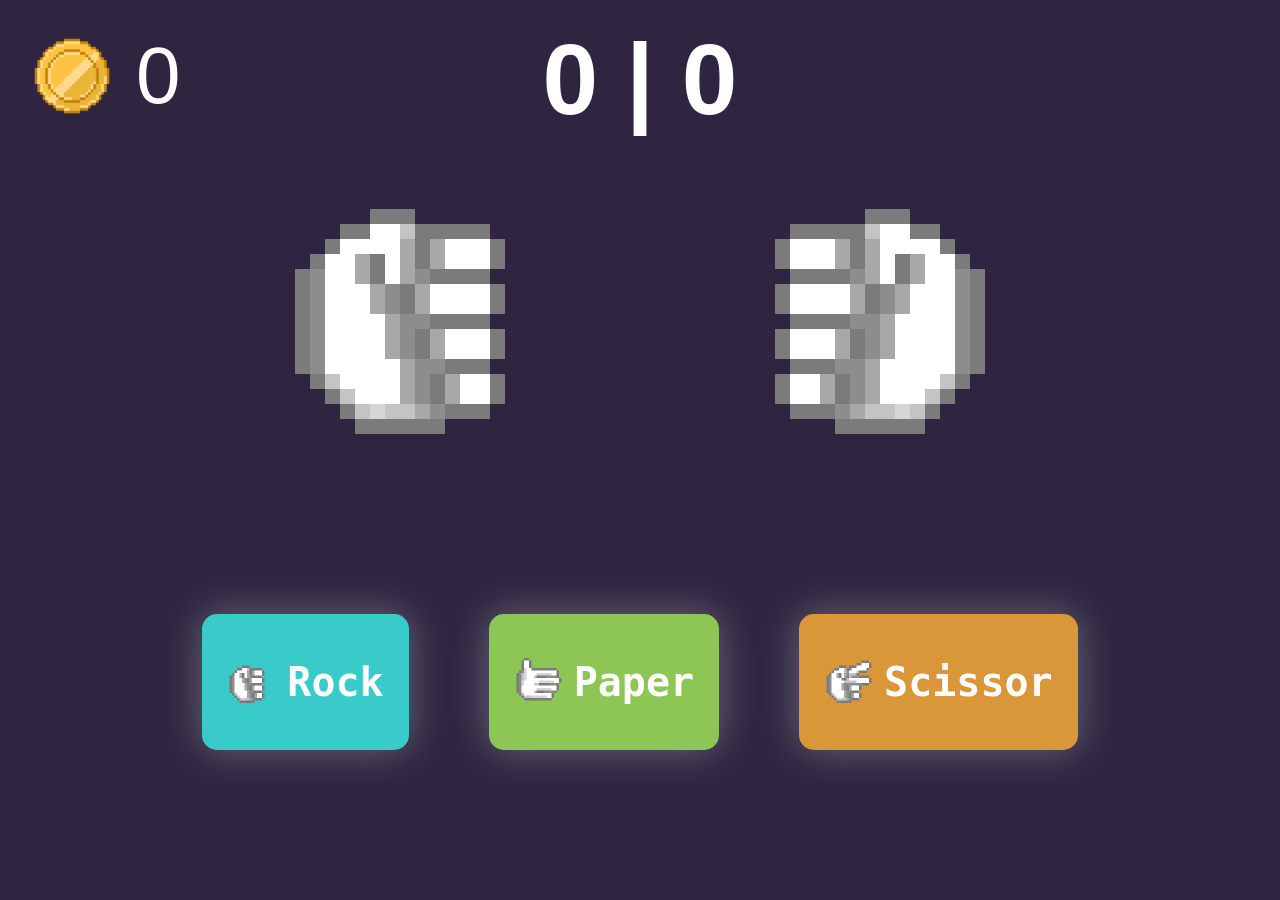
==== index.html @ ee200136 "Fresh commit" ====
<!doctype html>
<html lang="en">
  <head>
    <meta charset="UTF-8" />
    <meta name="viewport" content="width=device-width, initial-scale=1.0" />
    <link rel="stylesheet" href="/css/main.css" />
    <script src="/js/main.js" defer></script>
    <link rel="icon" href="assets/images/paper.png" />
    <title>Ultimate RPS Arcade</title>
  </head>

  <body>
    <!--Gold-->
    <div id="coin">
      <img draggable="false" oncontextmenu="return false;" class="icon" src="/assets/images/coin.gif" alt="coin" />
      <p id="gold">0</p>
    </div>
    <h1 id="scoreBoard">0 | 0</h1>
    <!--ActionDisplay-->
    <div class="gameArena">
      <!--PlayerAction-->
      <div class="player" id="playerWrapper">
        <img draggable="false" oncontextmenu="return false;" id="playerImageAction" src="/assets/images/rock.png" alt="rock" />
      </div>

      <!--ComputerAction-->
      <div class="computerAction" id="computerActionWrapper">
        <img draggable="false" oncontextmenu="return false;" id="computerImageAction" src="/assets/images/rock.png" alt="rock" />
      </div>
    </div>

    <h1 id="resultDisplay"></h1>

    <!--PlayerActionButton-->
    <div class="playerAction" id="buttonVisibility">
      <div class="playerActionButtons">
        <button onclick="rock()" id="rockButton" class="actionButton">
          <img draggable="false" oncontextmenu="return false;" src="assets/images/rock.png" alt="pick_rock" />
          <p><b>Rock</b></p>
        </button>

        <button onclick="paper()" id="paperButton" class="actionButton">
          <img draggable="false" oncontextmenu="return false;" src="assets/images/paper.png" alt="pick_rock" />
          <p><b>Paper</b></p>
        </button>

        <button onclick="scissor()" id="scissorButton" class="actionButton">
          <img draggable="false" oncontextmenu="return false;" src="assets/images/scissor.png" alt="pick_rock" />
          <p><b>Scissor</b></p>
        </button>
      </div>
    </div>
  </body>
</html>
---- css/main.css ----
@import url(buttons.css);
@import url(animations.css);
@import url(variables.css);
@import url(images.css);

body {
  background-color: var(--color-secondary);
  font-family: Arial, Helvetica, sans-serif;
  margin-top: -50px;
}

#scoreBoard,
#resultDisplay {
  text-align: center;
  color: white;
}

#scoreBoard {
  margin-top: -180px;
  font-size: 100px;
}

#resultDisplay {
  font-size: 60px;
}
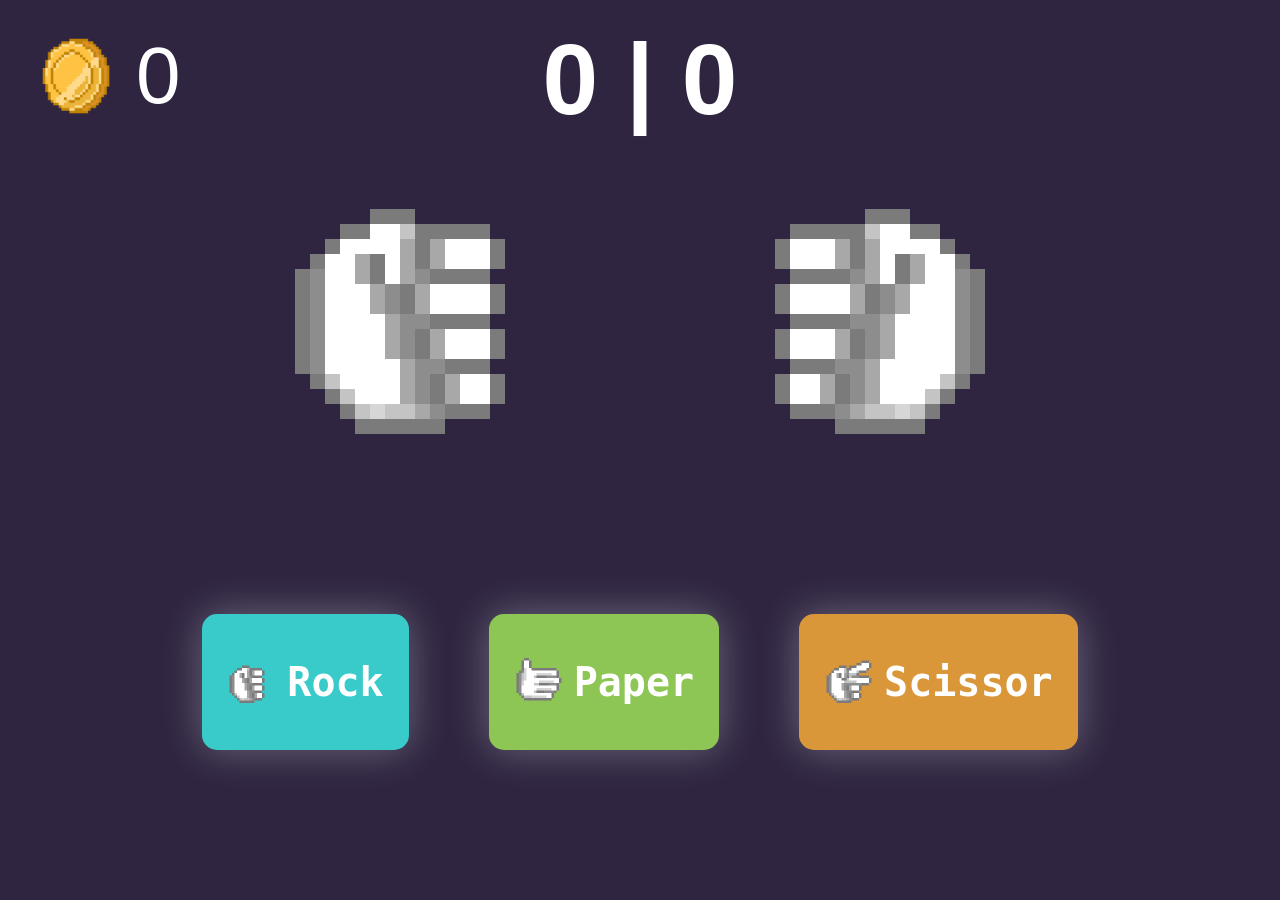
==== commit c28b52f1: "Edit Assets" ====
--- a/index.html
+++ b/index.html
@@ -12,7 +12,7 @@
   <body>
     <!--Gold-->
     <div id="coin">
-      <img draggable="false" oncontextmenu="return false;" class="icon" src="/assets/images/coin.gif" alt="coin" />
+      <img draggable="false" oncontextmenu="return false;" class="icon" src="assets/images/coin.gif" alt="coin" />
       <p id="gold">0</p>
     </div>
     <h1 id="scoreBoard">0 | 0</h1>
@@ -20,12 +20,12 @@
     <div class="gameArena">
       <!--PlayerAction-->
       <div class="player" id="playerWrapper">
-        <img draggable="false" oncontextmenu="return false;" id="playerImageAction" src="/assets/images/rock.png" alt="rock" />
+        <img draggable="false" oncontextmenu="return false;" id="playerImageAction" src="assets/images/rock.png" alt="rock" />
       </div>
 
       <!--ComputerAction-->
       <div class="computerAction" id="computerActionWrapper">
-        <img draggable="false" oncontextmenu="return false;" id="computerImageAction" src="/assets/images/rock.png" alt="rock" />
+        <img draggable="false" oncontextmenu="return false;" id="computerImageAction" src="assets/images/rock.png" alt="rock" />
       </div>
     </div>
 
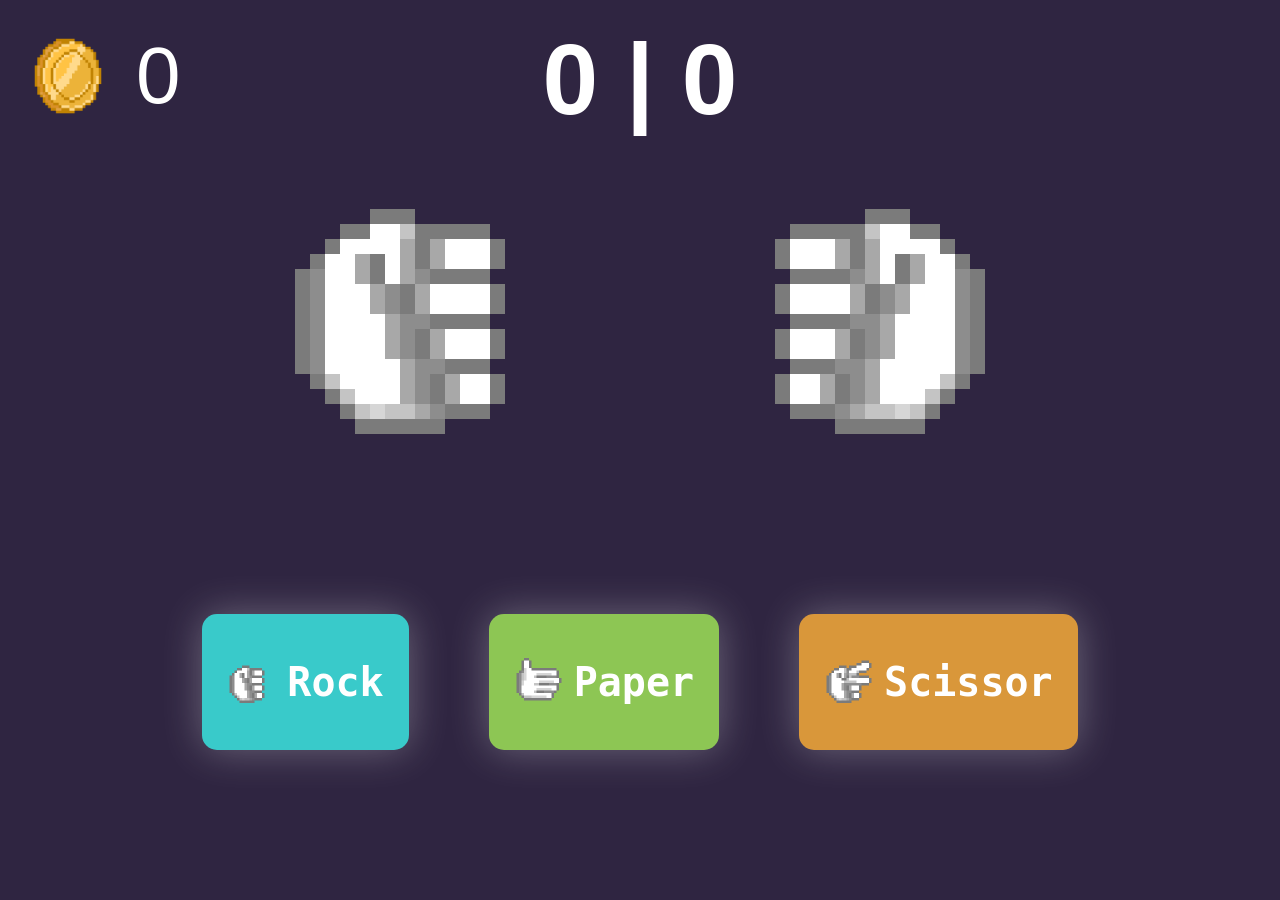
==== commit a940cfcc: "CSS & Js Fix" ====
--- a/index.html
+++ b/index.html
@@ -3,8 +3,8 @@
   <head>
     <meta charset="UTF-8" />
     <meta name="viewport" content="width=device-width, initial-scale=1.0" />
-    <link rel="stylesheet" href="/css/main.css" />
-    <script src="/js/main.js" defer></script>
+    <link rel="stylesheet" href="css/main.css" />
+    <script src="js/main.js" defer></script>
     <link rel="icon" href="assets/images/paper.png" />
     <title>Ultimate RPS Arcade</title>
   </head>
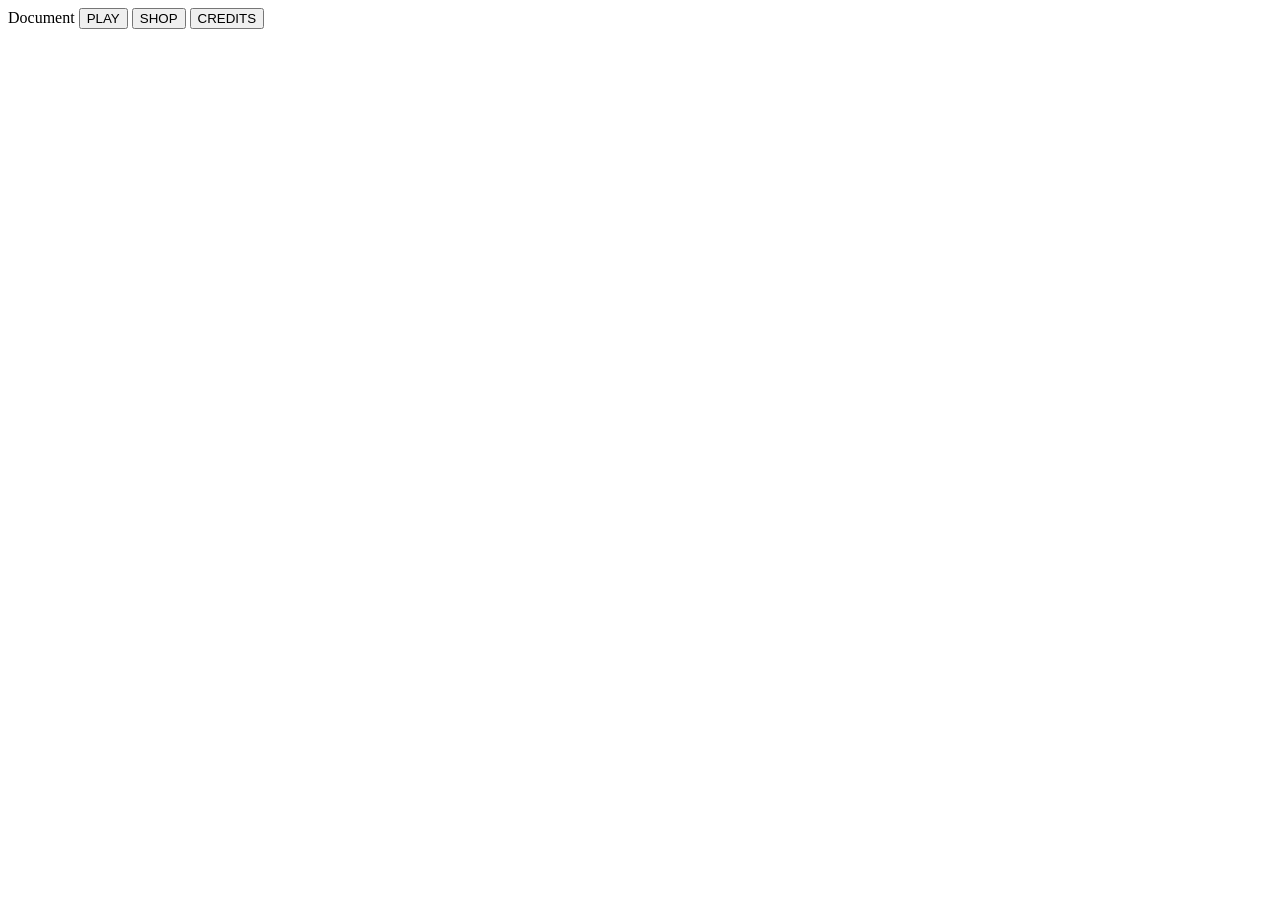
==== commit 4f06a657: "Fresh start: core files" ====
--- a/index.html
+++ b/index.html
@@ -3,52 +3,12 @@
   <head>
     <meta charset="UTF-8" />
     <meta name="viewport" content="width=device-width, initial-scale=1.0" />
-    <link rel="stylesheet" href="css/main.css" />
-    <script src="js/main.js" defer></script>
-    <link rel="icon" href="assets/images/paper.png" />
-    <title>Ultimate RPS Arcade</title>
+    <link rel="stylesheet" href=""
+    <title>Document</title>
   </head>
-
   <body>
-    <!--Gold-->
-    <div id="coin">
-      <img draggable="false" oncontextmenu="return false;" class="icon" src="assets/images/coin.gif" alt="coin" />
-      <p id="gold">0</p>
-    </div>
-    <h1 id="scoreBoard">0 | 0</h1>
-    <!--ActionDisplay-->
-    <div class="gameArena">
-      <!--PlayerAction-->
-      <div class="player" id="playerWrapper">
-        <img draggable="false" oncontextmenu="return false;" id="playerImageAction" src="assets/images/rock.png" alt="rock" />
-      </div>
-
-      <!--ComputerAction-->
-      <div class="computerAction" id="computerActionWrapper">
-        <img draggable="false" oncontextmenu="return false;" id="computerImageAction" src="assets/images/rock.png" alt="rock" />
-      </div>
-    </div>
-
-    <h1 id="resultDisplay"></h1>
-
-    <!--PlayerActionButton-->
-    <div class="playerAction" id="buttonVisibility">
-      <div class="playerActionButtons">
-        <button onclick="rock()" id="rockButton" class="actionButton">
-          <img draggable="false" oncontextmenu="return false;" src="assets/images/rock.png" alt="pick_rock" />
-          <p><b>Rock</b></p>
-        </button>
-
-        <button onclick="paper()" id="paperButton" class="actionButton">
-          <img draggable="false" oncontextmenu="return false;" src="assets/images/paper.png" alt="pick_rock" />
-          <p><b>Paper</b></p>
-        </button>
-
-        <button onclick="scissor()" id="scissorButton" class="actionButton">
-          <img draggable="false" oncontextmenu="return false;" src="assets/images/scissor.png" alt="pick_rock" />
-          <p><b>Scissor</b></p>
-        </button>
-      </div>
-    </div>
+    <button id="startButton" onclick="window.location.replace('html/game.html')">PLAY</button>
+    <button id="shopButton" onclick="window.location.replace('html/shop.html')">SHOP</button>
+    <button id="creditsButton" onclick="window.location.replace('html/credits.html')">CREDITS</button>
   </body>
 </html>
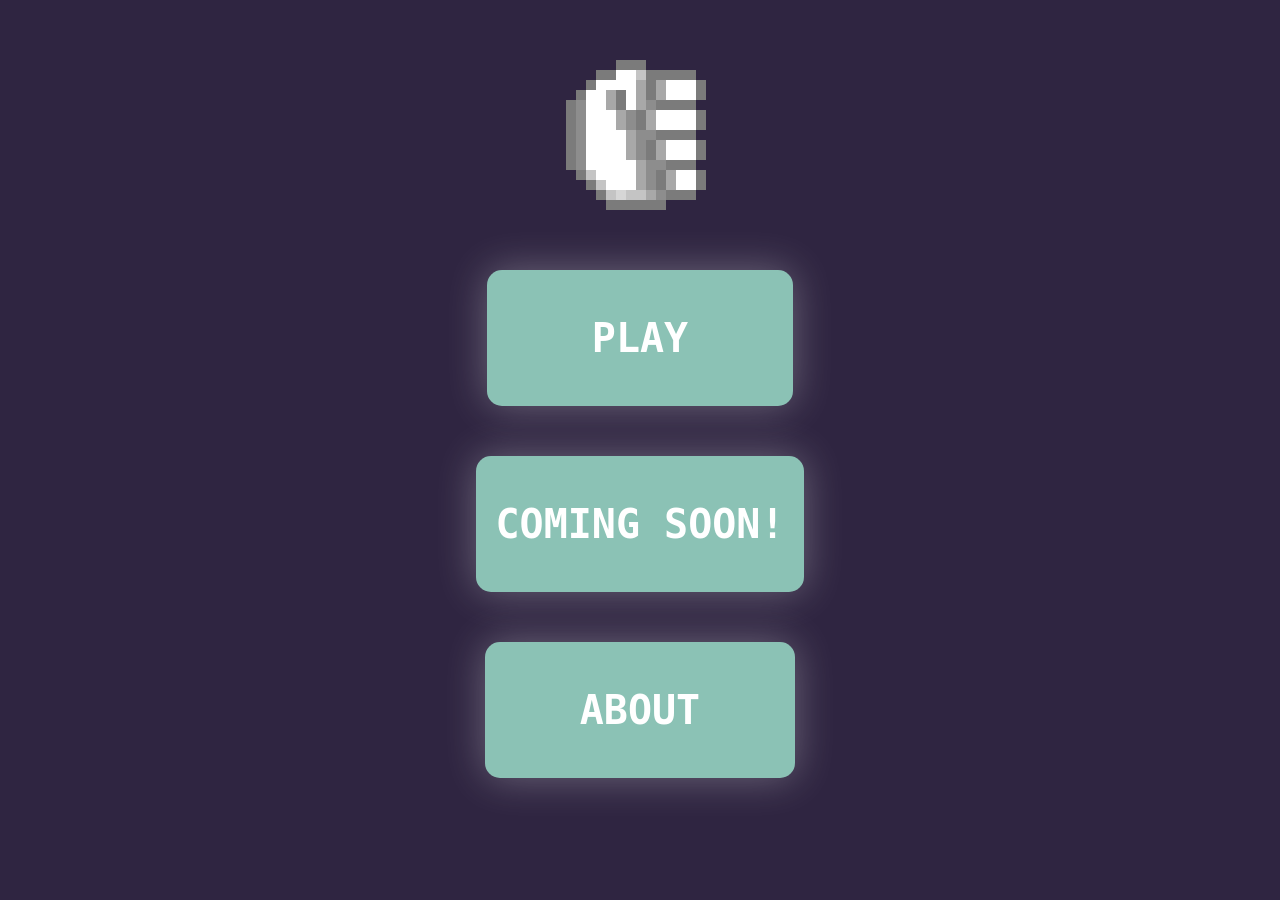
==== commit 21d1aa57: "Home Added" ====
--- a/index.html
+++ b/index.html
@@ -3,12 +3,23 @@
   <head>
     <meta charset="UTF-8" />
     <meta name="viewport" content="width=device-width, initial-scale=1.0" />
-    <link rel="stylesheet" href=""
-    <title>Document</title>
+    <link rel="stylesheet" href="css/main.css" />
+    <title>Lobby</title>
   </head>
   <body>
-    <button id="startButton" onclick="window.location.replace('html/game.html')">PLAY</button>
-    <button id="shopButton" onclick="window.location.replace('html/shop.html')">SHOP</button>
-    <button id="creditsButton" onclick="window.location.replace('html/credits.html')">CREDITS</button>
+    <div class="lobbyButtonsWrapper">
+      <img draggable="false" oncontextmenu="return false;" src="../assets/images/rock.png" alt="pick_rock" />
+      <div class="lobbyButtons">
+        <button id="startButton" onclick="window.location.replace('html/game.html')">
+          <p><b>PLAY</b></p>
+        </button>
+        <button id="shopButton" onclick="">
+          <p><b>COMING SOON!</b></p>
+        </button>
+        <button id="aboutButton" onclick="window.location.replace('html/about.html')">
+          <p><b>ABOUT</b></p>
+        </button>
+      </div>
+    </div>
   </body>
 </html>
--- a/css/main.css
+++ b/css/main.css
@@ -0,0 +1,25 @@
+@import url(buttons.css);
+@import url(animations.css);
+@import url(variables.css);
+@import url(images.css);
+
+body {
+  background-color: var(--color-secondary);
+  font-family: Arial, Helvetica, sans-serif;
+  margin-top: -50px;
+}
+
+#scoreBoard,
+#resultDisplay {
+  text-align: center;
+  color: white;
+}
+
+#scoreBoard {
+  margin-top: -180px;
+  font-size: 100px;
+}
+
+#resultDisplay {
+  font-size: 60px;
+}
